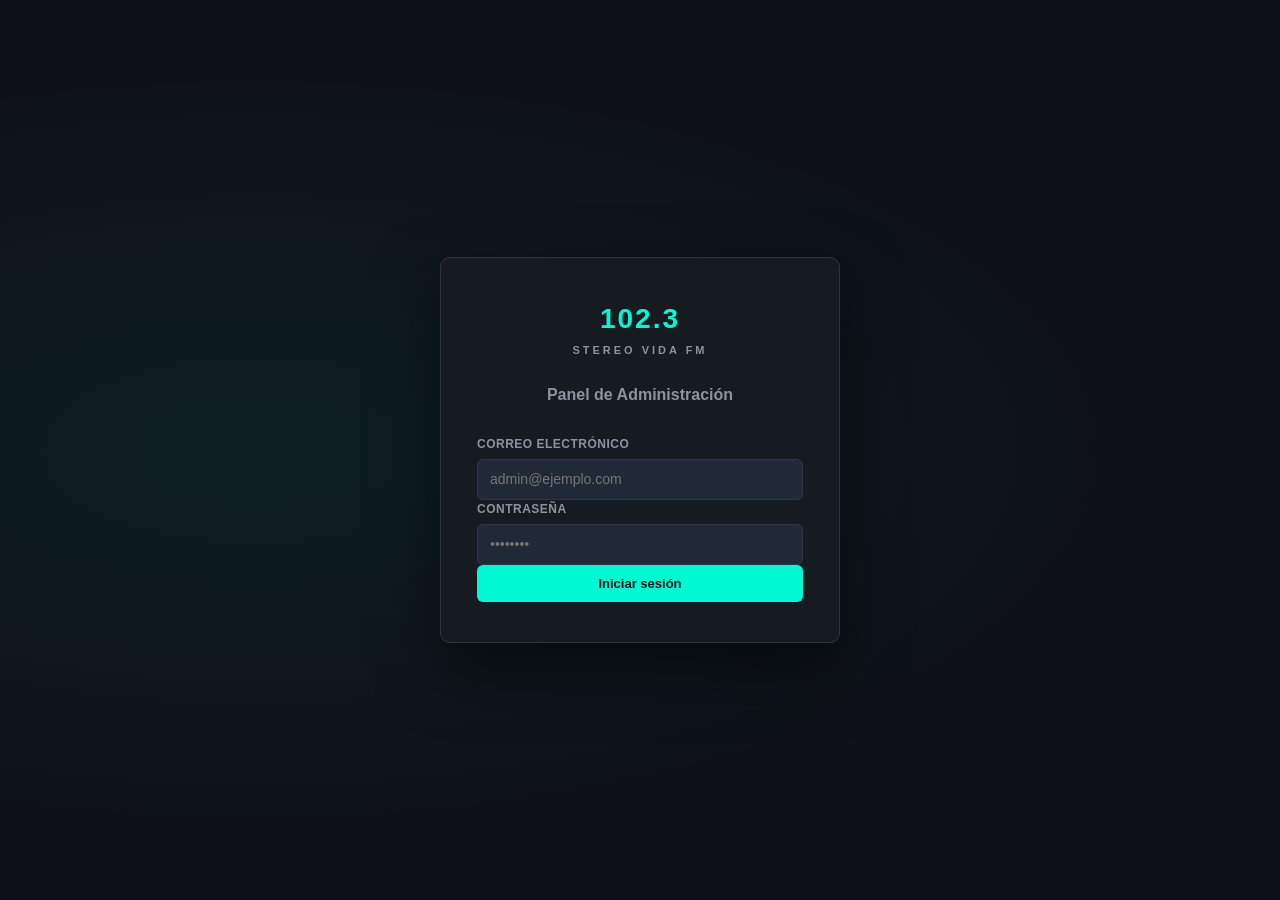
==== index.html @ 617a20c5 "Agrega sección Grabaciones con subida de audio a Cloudflare R2 Co-Authored-By: Claude Sonnet 4.6 <no" ====
<!DOCTYPE html>
<html lang="es">
<head>
  <meta charset="UTF-8" />
  <meta name="viewport" content="width=device-width, initial-scale=1.0" />
  <title>Stereo Vida 102.3 — Admin</title>
  <link rel="stylesheet" href="css/styles.css" />
</head>
<body class="app-layout">

  <!-- Sidebar -->
  <aside id="sidebar" class="sidebar">
    <div class="sidebar-header">
      <div class="sidebar-logo">
        <span class="sidebar-freq">102.3</span>
        <span class="sidebar-name">STEREO VIDA</span>
      </div>
    </div>
    <nav id="sidebar-nav" class="sidebar-nav"></nav>
    <div class="sidebar-footer">
      <button class="btn-logout" onclick="Auth.logout()">
        <svg width="15" height="15" viewBox="0 0 24 24" fill="none" stroke="currentColor" stroke-width="2" stroke-linecap="round" stroke-linejoin="round"><path d="M9 21H5a2 2 0 0 1-2-2V5a2 2 0 0 1 2-2h4"/><polyline points="16 17 21 12 16 7"/><line x1="21" x2="9" y1="12" y2="12"/></svg>
        Cerrar sesión
      </button>
    </div>
  </aside>

  <!-- Main -->
  <div class="app-body">
    <header class="topbar">
      <button class="hamburger" onclick="toggleSidebar()" aria-label="Menú">
        <span></span><span></span><span></span>
      </button>
      <span class="topbar-title">Panel de Administración</span>
      <div class="topbar-actions">
        <button class="btn-publish" id="publish-btn" onclick="publishAll()">
          <svg width="15" height="15" viewBox="0 0 24 24" fill="none" stroke="currentColor" stroke-width="2" stroke-linecap="round" stroke-linejoin="round"><path d="M21 15v4a2 2 0 0 1-2 2H5a2 2 0 0 1-2-2v-4"/><polyline points="17 8 12 3 7 8"/><line x1="12" y1="3" x2="12" y2="15"/></svg>
          <span class="publish-label">Enviar cambios</span>
          <span class="pending-badge hidden" id="pending-badge">0</span>
        </button>
      </div>
    </header>
    <main id="main-content" class="main-content"></main>
  </div>

  <!-- Scripts — order matters -->
  <script src="js/auth.js"></script>
  <script src="js/api.js"></script>
  <script src="js/sections/config.js"></script>
  <script src="js/sections/shows.js"></script>
  <script src="js/sections/splash.js"></script>
  <script src="js/sections/ads.js"></script>
  <script src="js/sections/social.js"></script>
  <script src="js/sections/events.js"></script>
  <script src="js/sections/promotions.js"></script>
  <script src="js/sections/recordings.js"></script>
  <script src="js/app.js"></script>
</body>
</html>
---- css/styles.css ----
/* ── Variables ──────────────────────────────────────────────────────────── */
:root {
  --primary:       #00F9D2;
  --primary-dim:   rgba(0, 249, 210, 0.15);
  --bg:            #0D1117;
  --surface:       #161B22;
  --surface2:      #1F2937;
  --border:        #30363D;
  --text:          #E6EDF3;
  --text-muted:    #8B949E;
  --danger:        #F85149;
  --success:       #3FB950;
  --sidebar-w:     220px;
  --topbar-h:      52px;
  --radius:        10px;
  --radius-sm:     6px;
}

/* ── Reset ──────────────────────────────────────────────────────────────── */
*, *::before, *::after { box-sizing: border-box; margin: 0; padding: 0; }
html, body { height: 100%; }
body { font-family: -apple-system, BlinkMacSystemFont, 'Segoe UI', sans-serif;
       background: var(--bg); color: var(--text); font-size: 14px; line-height: 1.5; }
a { color: var(--primary); text-decoration: none; }
button { cursor: pointer; font: inherit; border: none; background: none; }
input, select, textarea { font: inherit; color: var(--text); }
textarea { resize: vertical; }
img { display: block; max-width: 100%; }

/* ── Login page ─────────────────────────────────────────────────────────── */
.login-page {
  display: flex; align-items: center; justify-content: center;
  min-height: 100vh; padding: 24px;
  background: radial-gradient(ellipse at 20% 50%, rgba(0,249,210,0.06) 0%, transparent 60%), var(--bg);
}
.login-card {
  background: var(--surface); border: 1px solid var(--border);
  border-radius: var(--radius); padding: 40px 36px; width: 100%; max-width: 400px;
  box-shadow: 0 24px 64px rgba(0,0,0,0.5);
}
.login-logo { text-align: center; margin-bottom: 24px; }
.login-logo-text { display: flex; flex-direction: column; align-items: center; gap: 2px; }
.login-logo-text .freq { font-size: 28px; font-weight: 900; color: var(--primary); letter-spacing: 2px; }
.login-logo-text .name { font-size: 11px; font-weight: 700; color: var(--text-muted); letter-spacing: 3px; }
.login-title { text-align: center; font-size: 16px; font-weight: 600; margin-bottom: 28px; color: var(--text-muted); }

/* ── App layout ─────────────────────────────────────────────────────────── */
.app-layout { display: flex; height: 100vh; overflow: hidden; }

/* Sidebar */
.sidebar {
  width: var(--sidebar-w); min-width: var(--sidebar-w);
  background: var(--surface); border-right: 1px solid var(--border);
  display: flex; flex-direction: column; height: 100vh;
  transition: transform 0.25s ease;
}
.sidebar-header {
  padding: 20px 16px 16px; border-bottom: 1px solid var(--border);
}
.sidebar-logo { display: flex; flex-direction: column; gap: 1px; }
.sidebar-freq { font-size: 20px; font-weight: 900; color: var(--primary); letter-spacing: 1px; }
.sidebar-name { font-size: 9px; font-weight: 700; color: var(--text-muted); letter-spacing: 2.5px; }
.sidebar-nav { flex: 1; padding: 12px 8px; overflow-y: auto; display: flex; flex-direction: column; gap: 2px; }
.nav-item {
  display: flex; align-items: center; gap: 10px;
  padding: 9px 12px; border-radius: var(--radius-sm);
  width: 100%; text-align: left; color: var(--text-muted);
  transition: background 0.15s, color 0.15s;
  font-size: 13px; font-weight: 500;
}
.nav-item:hover { background: var(--surface2); color: var(--text); }
.nav-item.active { background: var(--primary-dim); color: var(--primary); font-weight: 600; }
.nav-icon { flex-shrink: 0; display: flex; align-items: center; }
.sidebar-footer { padding: 12px 8px; border-top: 1px solid var(--border); }
.btn-logout {
  width: 100%; padding: 8px 12px; border-radius: var(--radius-sm);
  color: var(--text-muted); font-size: 13px; text-align: left;
  transition: background 0.15s, color 0.15s;
}
.btn-logout:hover { background: rgba(248,81,73,0.1); color: var(--danger); }

/* App body */
.app-body { flex: 1; display: flex; flex-direction: column; overflow: hidden; }
.topbar {
  height: var(--topbar-h); background: var(--surface); border-bottom: 1px solid var(--border);
  display: flex; align-items: center; gap: 12px; padding: 0 20px; flex-shrink: 0;
}
.topbar-title { font-weight: 600; font-size: 15px; }
.topbar-actions { margin-left: auto; }
.btn-publish {
  display: inline-flex; align-items: center; gap: 7px;
  padding: 7px 14px; border-radius: var(--radius-sm);
  background: var(--primary); color: #0D1117;
  font-size: 13px; font-weight: 600;
  transition: opacity 0.15s;
}
.btn-publish:hover:not(:disabled) { opacity: 0.85; }
.btn-publish:disabled { opacity: 0.5; cursor: not-allowed; }
.pending-badge {
  display: inline-flex; align-items: center; justify-content: center;
  background: #0D1117; color: var(--primary);
  border-radius: 10px; font-size: 11px; font-weight: 700;
  min-width: 18px; height: 18px; padding: 0 5px;
}
.main-content { flex: 1; overflow-y: auto; padding: 28px 32px; }

/* Hamburger (mobile) */
.hamburger { display: none; flex-direction: column; gap: 4px; padding: 6px; }
.hamburger span { display: block; width: 20px; height: 2px; background: var(--text); border-radius: 2px; }

/* ── Section header ─────────────────────────────────────────────────────── */
.section-header {
  display: flex; align-items: center; justify-content: space-between;
  margin-bottom: 24px;
}
.section-header h1 { font-size: 20px; font-weight: 700; }

/* ── Card ───────────────────────────────────────────────────────────────── */
.card {
  background: var(--surface); border: 1px solid var(--border);
  border-radius: var(--radius); padding: 24px;
}

/* ── Form elements ──────────────────────────────────────────────────────── */
.field { display: flex; flex-direction: column; gap: 6px; }
.field label { font-size: 12px; font-weight: 600; color: var(--text-muted); text-transform: uppercase; letter-spacing: 0.5px; }
.field-full { grid-column: 1 / -1; }
.field-inline { flex-direction: row; align-items: center; gap: 10px; }
.field-inline label { text-transform: none; font-size: 14px; font-weight: 500; color: var(--text); }

input[type="text"], input[type="url"], input[type="email"], input[type="password"],
input[type="number"], input[type="time"], input[type="date"],
select, textarea {
  background: var(--surface2); border: 1px solid var(--border);
  border-radius: var(--radius-sm); padding: 9px 12px;
  color: var(--text); outline: none; width: 100%;
  transition: border-color 0.15s;
}
input:focus, select:focus, textarea:focus { border-color: var(--primary); }
input[type="checkbox"] { width: 16px; height: 16px; accent-color: var(--primary); cursor: pointer; }
input[type="file"] { background: none; border: none; padding: 0; color: var(--text-muted); font-size: 13px; }

/* Color picker row */
.color-row { display: flex; align-items: center; gap: 8px; }
.color-swatch {
  width: 40px; height: 38px; padding: 2px; border-radius: var(--radius-sm);
  border: 1px solid var(--border); background: var(--surface2); cursor: pointer; flex-shrink: 0;
}
.color-hex { flex: 1; }

.form-grid { display: grid; grid-template-columns: 1fr 1fr; gap: 16px; }
.form-actions {
  display: flex; align-items: center; gap: 12px;
  margin-top: 20px; padding-top: 20px; border-top: 1px solid var(--border);
}

/* Days grid */
.days-grid { display: flex; flex-wrap: wrap; gap: 8px; }
.day-chip { display: flex; align-items: center; }
.day-chip input { display: none; }
.day-chip span {
  padding: 5px 12px; border-radius: 20px; font-size: 12px; font-weight: 600;
  border: 1px solid var(--border); color: var(--text-muted); cursor: pointer;
  transition: background 0.15s, color 0.15s, border-color 0.15s;
}
.day-chip input:checked + span { background: var(--primary-dim); color: var(--primary); border-color: var(--primary); }

/* Preview */
.preview-logo { max-height: 80px; max-width: 100%; object-fit: contain; display: block; margin-bottom: 8px; border-radius: 6px; }

/* ── Buttons ────────────────────────────────────────────────────────────── */
.btn {
  padding: 9px 18px; border-radius: var(--radius-sm);
  font-weight: 600; font-size: 13px; transition: opacity 0.15s, background 0.15s;
  display: inline-flex; align-items: center; gap: 6px;
}
.btn:disabled { opacity: 0.5; cursor: not-allowed; }
.btn-primary { background: var(--primary); color: #0D1117; }
.btn-primary:hover:not(:disabled) { opacity: 0.88; }
.btn-ghost {
  background: transparent; color: var(--text-muted);
  border: 1px solid var(--border);
}
.btn-ghost:hover { background: var(--surface2); color: var(--text); }
.btn-full { width: 100%; justify-content: center; }
.btn-icon {
  padding: 6px; border-radius: var(--radius-sm);
  display: inline-flex; align-items: center; justify-content: center;
  transition: background 0.15s, color 0.15s;
  color: var(--text-muted);
}
.btn-icon:hover { background: var(--surface2); color: var(--text); }
.btn-icon.btn-danger:hover { background: rgba(248,81,73,0.12); color: var(--danger); }
.btn-icon svg, .nav-icon svg { display: block; }
.img-placeholder svg { opacity: 0.4; }
.btn-logout { display: flex; align-items: center; gap: 8px; }

/* ── Status messages ────────────────────────────────────────────────────── */
.status-msg { font-size: 12px; font-weight: 500; }
.status-msg.success { color: var(--success); }
.status-msg.error   { color: var(--danger); }
.error-msg { color: var(--danger); font-size: 13px; margin-bottom: 4px; }
.hidden { display: none !important; }

/* Spinner */
.spinner {
  width: 14px; height: 14px; border: 2px solid rgba(13,17,23,0.3);
  border-top-color: #0D1117; border-radius: 50%;
  animation: spin 0.7s linear infinite;
}
@keyframes spin { to { transform: rotate(360deg); } }

/* ── Card list ──────────────────────────────────────────────────────────── */
.card-list { display: flex; flex-direction: column; gap: 10px; }
.list-card {
  display: flex; align-items: center; gap: 14px;
  background: var(--surface); border: 1px solid var(--border);
  border-radius: var(--radius); padding: 12px 16px;
  transition: border-color 0.15s;
}
.list-card:hover { border-color: var(--primary); }
.list-card-img {
  width: 56px; height: 56px; border-radius: 8px; overflow: hidden;
  flex-shrink: 0; background: var(--surface2);
}
.list-card-img.wide  { width: 100px; height: 44px; }
.list-card-img.tall  { width: 40px;  height: 64px; }
.list-card-img img   { width: 100%; height: 100%; object-fit: cover; }
.img-placeholder { width: 100%; height: 100%; display: flex; align-items: center; justify-content: center; font-size: 20px; }
.list-card-body { flex: 1; min-width: 0; }
.list-card-title { font-weight: 600; font-size: 14px; white-space: nowrap; overflow: hidden; text-overflow: ellipsis; }
.list-card-meta  { font-size: 12px; color: var(--text-muted); margin-top: 2px; white-space: nowrap; overflow: hidden; text-overflow: ellipsis; }
.list-card-actions { display: flex; align-items: center; gap: 8px; flex-shrink: 0; }

/* ── Badges ─────────────────────────────────────────────────────────────── */
.badge { padding: 3px 9px; border-radius: 20px; font-size: 11px; font-weight: 700; letter-spacing: 0.3px; }
.badge-on  { background: rgba(63,185,80,0.15);  color: var(--success); }
.badge-off { background: rgba(139,148,158,0.1); color: var(--text-muted); }

/* ── Modal ──────────────────────────────────────────────────────────────── */
.modal { position: fixed; inset: 0; z-index: 100; display: flex; align-items: center; justify-content: center; padding: 20px; }
.modal-backdrop { position: absolute; inset: 0; background: rgba(0,0,0,0.6); }
.modal-box {
  position: relative; z-index: 1;
  background: var(--surface); border: 1px solid var(--border);
  border-radius: var(--radius); padding: 28px 28px 24px; width: 100%; max-width: 500px;
  max-height: 90vh; overflow-y: auto;
  display: flex; flex-direction: column; gap: 16px;
  box-shadow: 0 32px 80px rgba(0,0,0,0.6);
}
.modal-box.modal-lg { max-width: 640px; }
.modal-header { display: flex; align-items: center; justify-content: space-between; }
.modal-header h2 { font-size: 17px; font-weight: 700; }
.modal-close {
  font-size: 18px; color: var(--text-muted); padding: 2px 6px;
  border-radius: 4px; transition: background 0.15s;
}
.modal-close:hover { background: var(--surface2); color: var(--text); }
#show-modal form, #splash-modal form, #ads-modal form,
#social-modal form, #events-modal form, #promos-modal form {
  display: flex; flex-direction: column; gap: 14px;
}

/* ── Misc ───────────────────────────────────────────────────────────────── */
.loading-placeholder { color: var(--text-muted); padding: 12px 0; font-size: 13px; }
.empty-state { color: var(--text-muted); padding: 20px 0; text-align: center; }
.muted { color: var(--text-muted); }

/* ── Responsive ─────────────────────────────────────────────────────────── */
@media (max-width: 768px) {
  .sidebar {
    position: fixed; left: 0; top: 0; z-index: 200;
    transform: translateX(-100%);
  }
  .sidebar.open { transform: translateX(0); }
  .hamburger { display: flex; }
  .app-body { width: 100%; }
  .main-content { padding: 20px 16px; }
  .form-grid { grid-template-columns: 1fr; }
  .list-card-meta { display: none; }
}
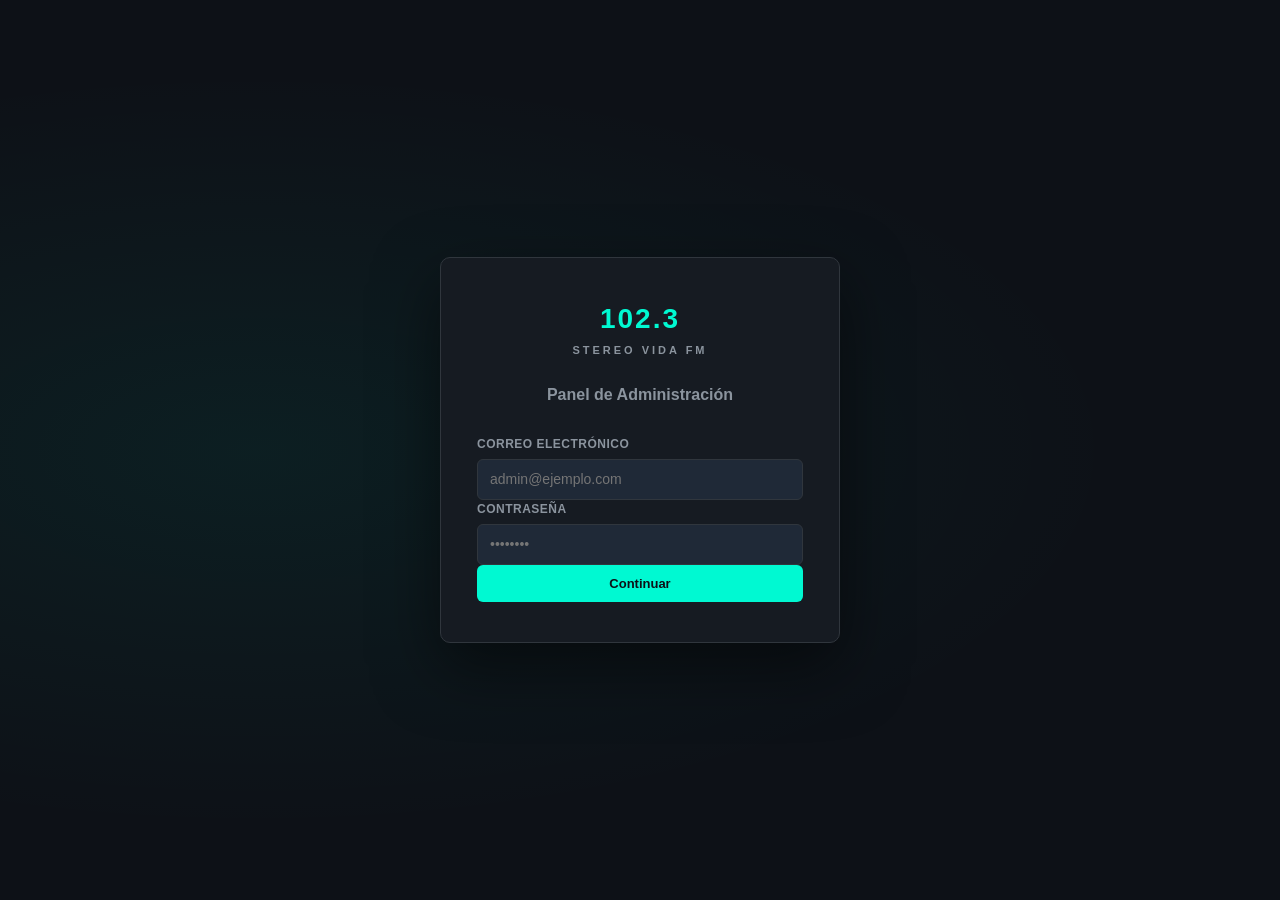
==== commit ac1deb21: "Add role-based access: admin/editor roles with Usuarios section" ====
--- a/index.html
+++ b/index.html
@@ -54,6 +54,7 @@
   <script src="js/sections/events.js"></script>
   <script src="js/sections/promotions.js"></script>
   <script src="js/sections/recordings.js"></script>
+  <script src="js/sections/usuarios.js"></script>
   <script src="js/app.js"></script>
 </body>
 </html>
